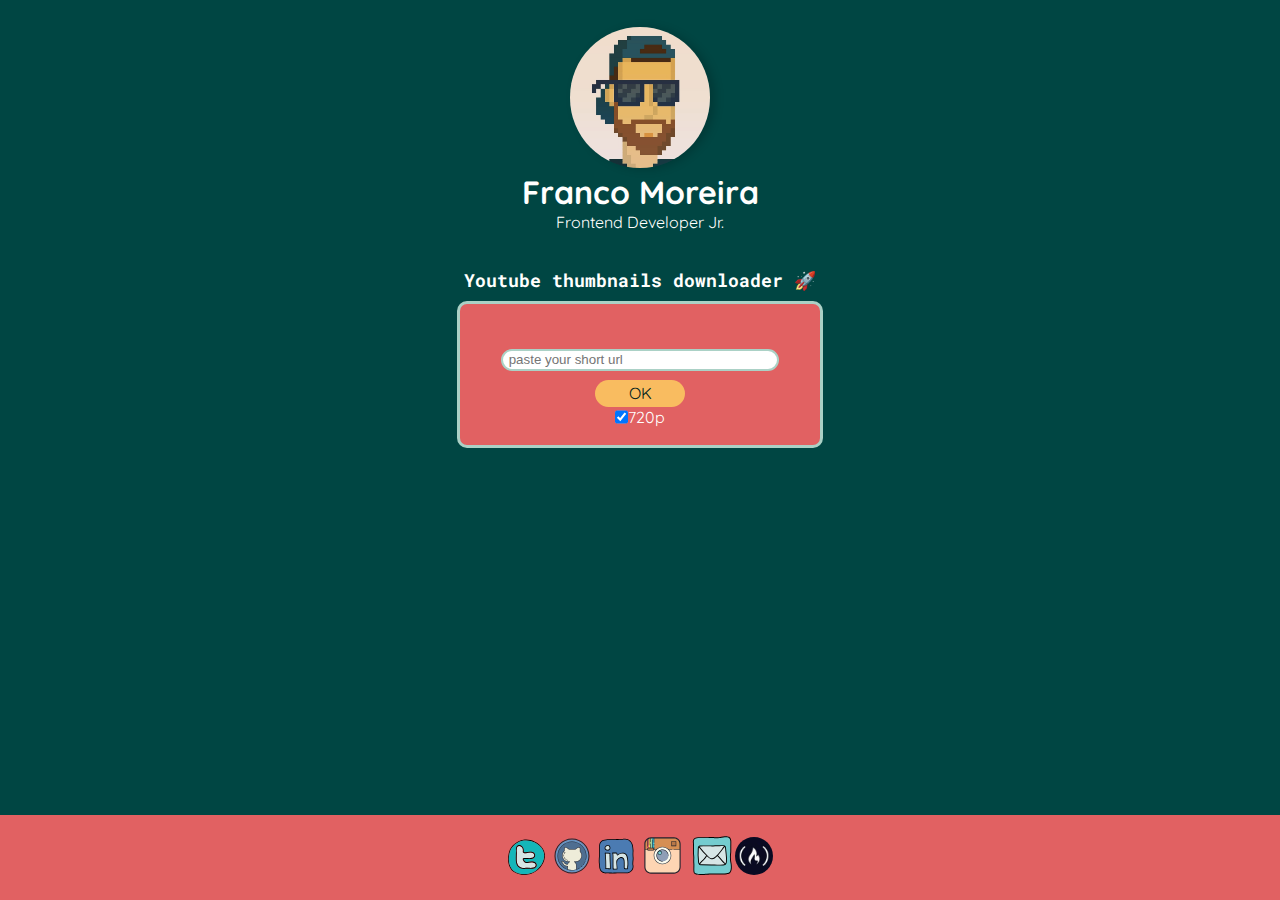
==== projects/Descarga-miniaturas-youtube/index.html @ 45a8eec6 "add new page - thumbs yt" ====
<!DOCTYPE html>
<html lang="es">
<head>
    <link rel="preconnect" href="https://fonts.googleapis.com">
    <link rel="preconnect" href="https://fonts.gstatic.com" crossorigin>
    <link href="https://fonts.googleapis.com/css2?family=Quicksand:wght@300;500;700&family=Roboto+Mono:wght@300;500;700&display=swap" rel="stylesheet">
    <meta charset="UTF-8">
    <meta http-equiv="X-UA-Compatible" content="IE=edge">
    <meta name="viewport" content="width=device-width, initial-scale=1.0">
    <title>Download any youtube thumbnails</title>
    <link rel="stylesheet" href="./style.css">
    <link rel="shortcut icon" href="https://raw.githubusercontent.com/francomoreira/francomoreira.github.io/main/images/hidoggy-favicon.png" type="image/x-icon">
</head>
<body>
    <div id="primary-box">
        <div class="container-profile">
            <a href="https://francomoreira.github.io">
                <img id="profile-img" src="https://francomoreira.github.io/images/franco-moreira-profile.jpg" alt="profile">
            </a>
            <h1><strong>Franco Moreira</strong></h1>
            <p>Frontend Developer Jr.</p>
        </div>
        <div class="container">
            <h2>Youtube thumbnails downloader 🚀</h2>
            
            <div id="result-box">
                <img id="thumbnail-preview" src="" alt="thumbnail"></img>
                <p id="resultado"></p>
                <div id="datos-usuario">
                    <input id="primary-input" class="user-input" type="text" placeholder=" paste your short url">
                    <div id="primary-button" class="boton">OK</div>
                    <div id="copiar-button" class="boton">Copiar</div>
                </div>
                
                <div id="checkbox-and-p">
                    <input type="checkbox" id="check1" checked>
                    <p>720p</p>
                </div>
            </div>


        </div>
    </div>
    <div class="all-social-media">
        <div class="links-s-m">
            <a href="https://twitter.com/franmore_dev"><img class="social-media-logo-1" src="https://francomoreira.github.io/images/logos-social-media/twitter.svg" alt="" width="45px"></a>
            <a href="https://github.com/francomoreira"><img class="social-media-logo-2" src="https://francomoreira.github.io/images/logos-social-media/github.svg" alt="" width="50px"></a> 
            <a href="https://www.linkedin.com/in/francomoreira/"><img class="social-media-logo-3" src="https://francomoreira.github.io/images/logos-social-media/linkedin.svg" alt="" width="40px"></a>
            <a href="https://www.instagram.com/hidoggy.ar/"><img class="social-media-logo-4" src="https://francomoreira.github.io/images/logos-social-media/instagram.svg"  width="50px"></a>
            <a href="mailto:hidoggy.music@gmail.com" ><img class="social-media-logo-5" src="https://francomoreira.github.io/images/logos-social-media/mail.svg" alt="" width="40px"></a>
            <a href="https://www.freecodecamp.org/francomoreira"><img class="social-media-logo-6" src="https://francomoreira.github.io/images/logos-social-media/fcodecamp-sm.jpg"></a>
        </div>
    </div>
<script src="script.js"></script>
</body>
</html>
---- projects/Descarga-miniaturas-youtube/style.css ----
* {
    margin: 0px;
}
:root {
    /* COLORES */
    --bg-color: #004643;
    --headline: #fffffe;
    --p: #abd1c6;
    --button: #f9bc60;
    --button-hover: #e16162;
    --button-txt: #001e1d;
    --shadow-box: rgba(0, 0, 0, 0.189);
    /* fonts sizes */
    --sm: 70%;
    --md: 80%;
    --lg: 100%;

}
body {
    display: flex;
    height: 100vh;
    flex-direction: column;
    justify-content: space-between;
    background: var(--bg-color);
    color: var(--headline);
    font-family: 'Quicksand', sans-serif;

}
h2 {
    font-family: 'Roboto Mono', monospace;
    font-size: 2vh;
    margin-bottom: 1vh;
    margin-top: 4vh;
}
a {
    text-decoration: none;
    color: var(--headline);
}

#primary-box {
    display: flex;
    flex-direction: column;
    margin-top: 3vh;
}
    
    .container-profile {
        display: flex;
        flex-direction: column;
        justify-content: space-between;
        align-items: center;
    }
        #profile-img {
            border-radius: 50%;
            width: 30vw;
            transition: 0.2s;
            box-shadow: 5px 1px 10px var(--shadow-box);
        }
        #profile-img:hover {
            width: 34vw;
        }
    .container {
        display: flex;
        align-items: center;
        flex-direction: column;
        
    }
/* ----------------contenido aqui -------------------*/
    #thumbnail-preview {
        width: 30vh;
        border-radius: 15px;
        margin-bottom: 3vh;
        transition: 0.2s;
        display: none;
    }
    #thumbnail-preview:hover {
        width: 31vh;
    }

    div#result-box {
        display: flex;
        flex-direction: column;
        align-items: center;
        justify-content: space-between;
        background-color: var(--button-hover);
        border: 3px solid var(--p);
        /* height: 15vh; */
        width: 30vh;
        border-radius: 10px;
        transition: 0,2s;
        padding: 5vh;
        padding-bottom: 2vh;
        
    }
        #resultado {
            /* color: yellow; */
            font-size: small;
            word-wrap: break-word;
            max-width: 35vh;
        }
        .user-input {
            border-radius: 15px;
            border: 2px solid var(--p);
            width: 30vh;
            height: 1.8vh;
        }

        .boton {
            display: flex;
            align-items: center;
            justify-content: center;
            border-radius: 20px;
            border: none;
            cursor: pointer;
            background-color: var(--button);
            color: var(--button-txt);
            width: 10vh;
            height: 3vh;
            margin-top: 1vh;
        }

        #copiar-button {
            display: none;
        }

        #datos-usuario {
            display: flex;
            flex-direction: column;
            align-items: center;
        }
        #checkbox-and-p {
            display: flex;
        }

/* ----------------footer aqui -------------------*/
.all-social-media {
    display: flex;
    align-items: center;
    flex-direction: column;
    justify-content: space-between;
    background-color: var(--button-hover);
    margin-top: 10vh;
    padding-top: 1%;
    padding-bottom: 1%;
}
    .links-s-m {
        display: flex;
        align-items: center;
    }
    .social-media-logo-6 {
        width: 38px;
        border-radius: 50%;
    }

@media screen and (min-width:700px){
    #profile-img {
        width: 11vw;
    }
    #profile-img:hover {
        width: 15vw;
    }
    .social-media-logo-1 {
        width: 40px;
    }
    .social-media-logo-2 {
        width: 50px;
    }
    .social-media-logo-3 {
        width: 38px;
    }
    .social-media-logo-4 {
        width: 55px;
    }
    .social-media-logo-5 {
        width: 45px;
    }

}
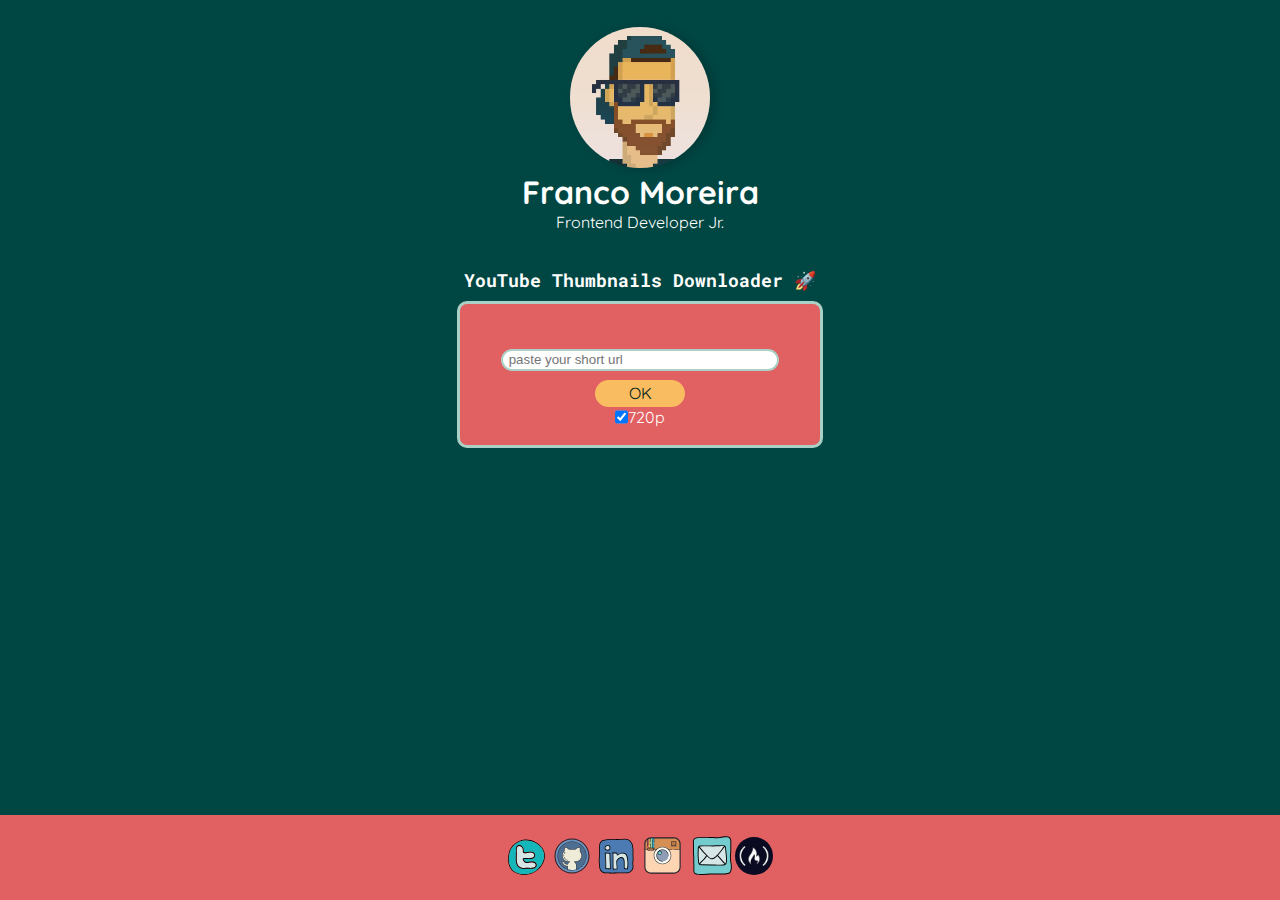
==== commit a6588ae4: "update habilitando nuevas formas" ====
--- a/projects/Descarga-miniaturas-youtube/index.html
+++ b/projects/Descarga-miniaturas-youtube/index.html
@@ -7,12 +7,14 @@
     <meta charset="UTF-8">
     <meta http-equiv="X-UA-Compatible" content="IE=edge">
     <meta name="viewport" content="width=device-width, initial-scale=1.0">
-    <title>Download any youtube thumbnails</title>
+    <title>YouTube Thumbnails Download</title>
     <link rel="stylesheet" href="./style.css">
     <link rel="shortcut icon" href="https://raw.githubusercontent.com/francomoreira/francomoreira.github.io/main/images/hidoggy-favicon.png" type="image/x-icon">
 </head>
 <body>
+    <!-- main-->
     <div id="primary-box">
+        <!-- info personal -->
         <div class="container-profile">
             <a href="https://francomoreira.github.io">
                 <img id="profile-img" src="https://francomoreira.github.io/images/franco-moreira-profile.jpg" alt="profile">
@@ -20,18 +22,22 @@
             <h1><strong>Franco Moreira</strong></h1>
             <p>Frontend Developer Jr.</p>
         </div>
+
+        <!-- app -->
         <div class="container">
-            <h2>Youtube thumbnails downloader 🚀</h2>
+            <h2>YouTube Thumbnails Downloader 🚀</h2>
             
             <div id="result-box">
                 <img id="thumbnail-preview" src="" alt="thumbnail"></img>
                 <p id="resultado"></p>
+                
                 <div id="datos-usuario">
                     <input id="primary-input" class="user-input" type="text" placeholder=" paste your short url">
                     <div id="primary-button" class="boton">OK</div>
                     <div id="copiar-button" class="boton">Copiar</div>
                 </div>
                 
+                <!-- checkbox 720p  -->
                 <div id="checkbox-and-p">
                     <input type="checkbox" id="check1" checked>
                     <p>720p</p>
@@ -41,6 +47,8 @@
 
         </div>
     </div>
+
+    <!-- footer-->
     <div class="all-social-media">
         <div class="links-s-m">
             <a href="https://twitter.com/franmore_dev"><img class="social-media-logo-1" src="https://francomoreira.github.io/images/logos-social-media/twitter.svg" alt="" width="45px"></a>
